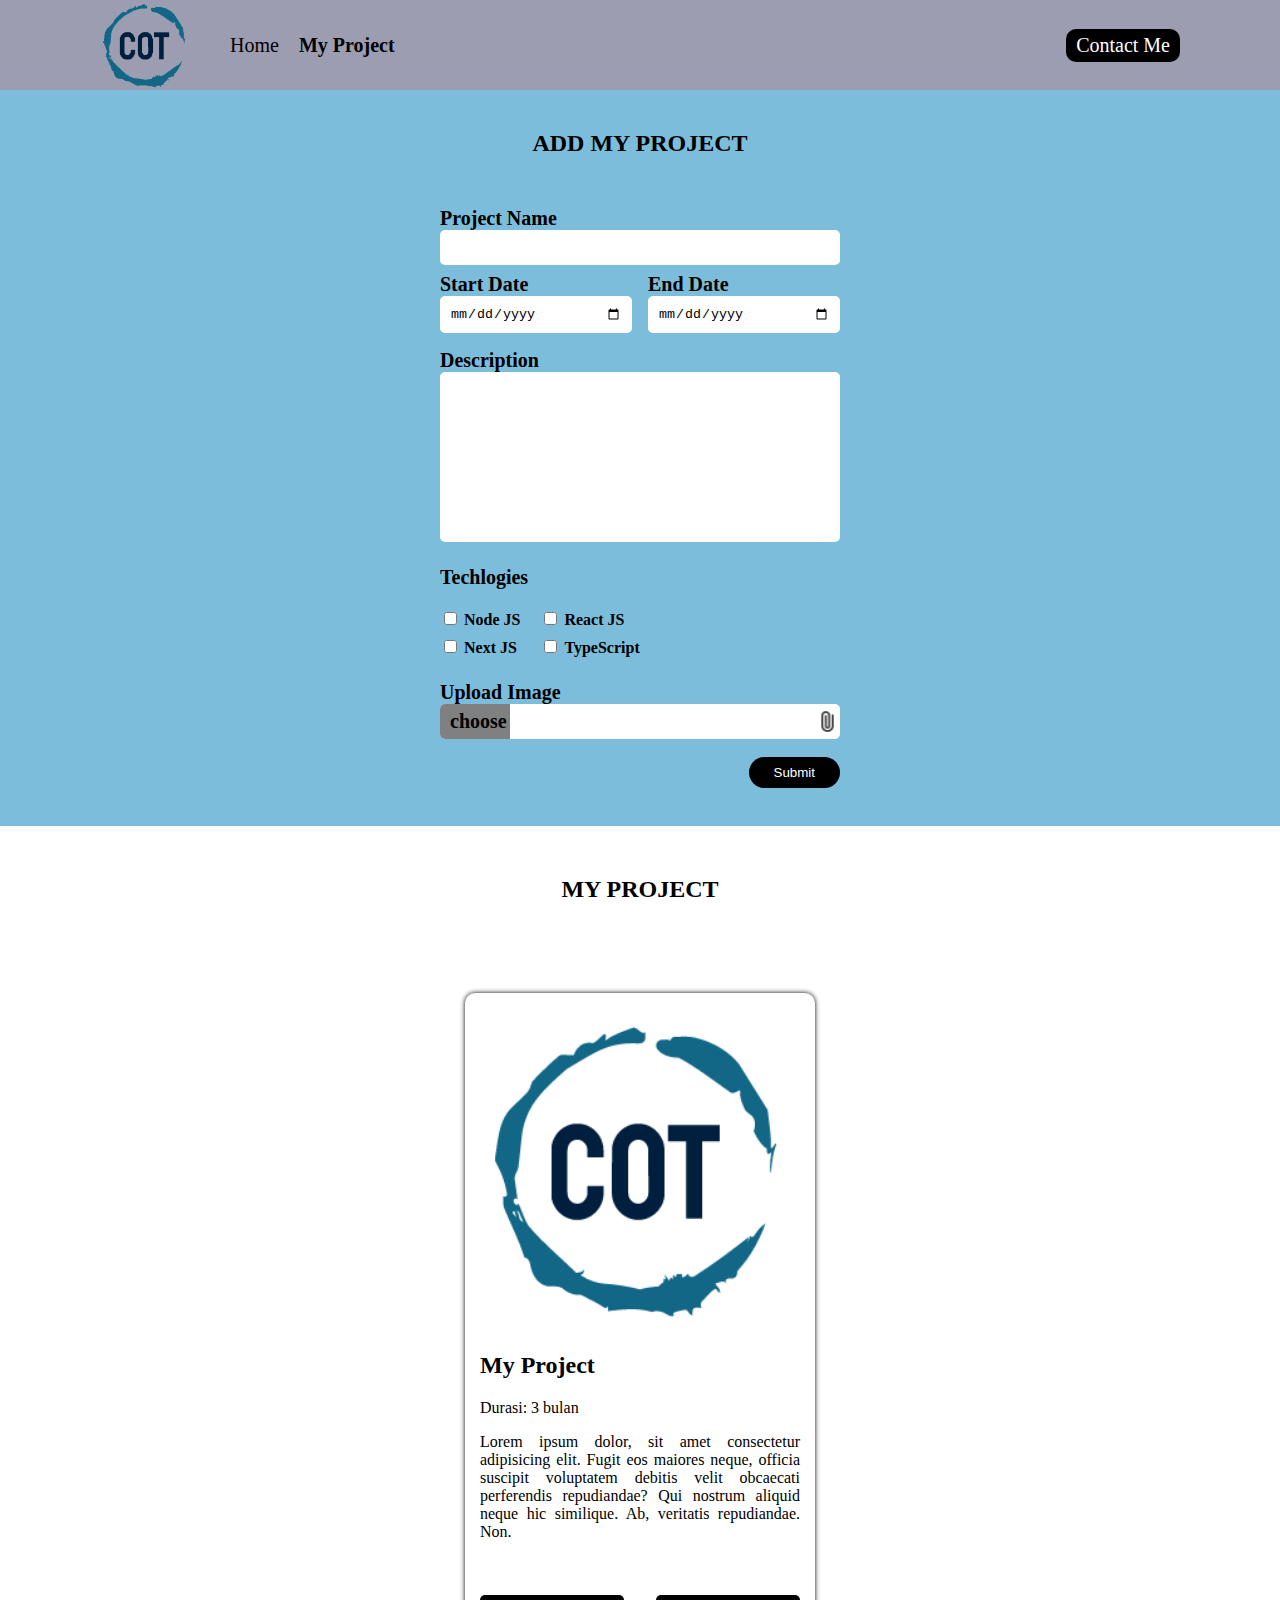
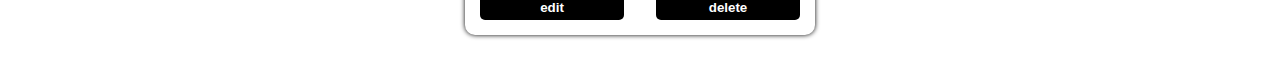
==== project.html @ 3a4a2b10 "first commit" ====
<!DOCTYPE html>
<html>

<head>
    <title>Add Project</title>
    <link rel="stylesheet" href="project.css">
    <link rel="stylesheet" href="https://cdnjs.cloudflare.com/ajax/libs/font-awesome/6.2.0/css/all.min.css"
        integrity="sha512-xh6O/CkQoPOWDdYTDqeRdPCVd1SpvCA9XXcUnZS2FmJNp1coAFzvtCN9BmamE+4aHK8yyUHUSCcJHgXloTyT2A=="
        crossorigin="anonymous" referrerpolicy="no-referrer" />
</head>

<body>

    <nav>
        <div class="nav-left">
            <img src="assets/logo.png" alt="logo">
            <ul>
                <li>
                    <a href="index.html">Home</a>
                </li>
                <li>
                    <a href="project.html" style="font-weight:bold ;">My Project</a>
                </li>
            </ul>

        </div>

        <div class="nav-right">
            <a href="contact.html">Contact Me</a>
        </div>
    </nav>

    <div class="badan">

        <h2>ADD MY PROJECT</h2>

        <form onsubmit="addProject(event)">
            <div>
                <label for="project-name">Project Name</label>
                <input type="text" id="project-name">
            </div>
            <div class="date">
                <div class="start-date">
                    <label for="start-date">Start Date</label>
                    <input type="date" id="start-date">
                </div>
                <div class="end-date">
                    <label for="end-date">End Date</label>
                    <input type="date" id="end-date">
                </div>
            </div>
            <div>
                <label for="Description">Description</label>
                <textarea class="description" name="" id="description" cols="" rows="10"></textarea>
            </div>
            <p style="font-size:20px ; 
            font-weight: bold;
            ">Techlogies</p>
            <div class="technologies">
                <div>
                    <div>
                        <input value="fa-brands fa-node-js" type="checkbox" id="node-js"> 
                        <label for="node-js">Node JS</label>
                    </div>
                    <div>
                        <input value="fa-brands fa-facebook" type="checkbox" id="next-js">
                        <label for="next-js">Next JS</label>
                    </div>
                </div>
                <div>
                    <div>
                        <input value="fa-brands fa-react" type="checkbox" id="react-js">
                        <label for="react-js">React JS</label>
                    </div>
                    <div>
                        <input value="fa-brands fa-github" type="checkbox" id="typeScript">
                        <label for="typeScript">TypeScript</label>
                    </div>
                </div>

            </div>

            <div>
                <label for="">Upload Image</label>
                <div class="upload-image">
                    <label for="input-image">
                        <p>choose</p>
                        <img src="assets/file.png" alt="">
                    </label>
                    <input type="file" hidden id="input-image">
                </div>
            </div>
            <div class="submit">
                <button>Submit</button>
            </div>
        </form>

    </div>

    <div>

        <h2 style="text-align:center;">MY PROJECT</h2>

        <div class="container" id="container">

            <a href="detail.html" class="container-post">

                <div>
                    <div class="container-image">
                        <img src="assets/cot logo.PNG" alt="Project image">
                    </div>
                    <div class="container-title">
                        <h2>My Project</h2>
                    </div>
                    <div >
                        <p class="container-duration">Durasi: 3 bulan</p>
                        <p class="container-description">Lorem ipsum dolor, sit amet consectetur adipisicing elit. Fugit eos maiores neque, officia suscipit voluptatem debitis velit obcaecati perferendis repudiandae? Qui nostrum aliquid neque hic similique. Ab, veritatis repudiandae. Non.</p>
                    </div>
                </div>
                <div class="container-icon">
                    <i class="fa-brands fa-node-js"></i>
                    <i class="fa-brands fa-android"></i>
                    <i class="fa-brands fa-react"></i>
                    <i class="fa-solid fa-mobile-phone"></i>

                </div>
                <div class="container-option">
                    <button class="container-option-left">edit</button>
                    <button class="container-option-right">delete</button>
                </div>

            </a>
            
            

        </div>

    </div>

<script src="project.js"></script>
</body>

</html>
---- project.css ----
body{
    margin: 0;
}

nav{
    display: flex;
    height: 10vh;
    background-color:rgb(157, 157, 177);
    margin: 0;
    width: 100%;
}

nav a{
    text-decoration: none;
    font-size: 20px;
}

nav img{
    width: 10vh;
    height: 10vh;
}
nav .nav-left {
    display: flex;
    flex: 50%;
    margin-left: 100px;
    align-items:center ;
}

nav .nav-left ul{
    display: flex;
    list-style-type: none;
    
}

nav .nav-left ul li {
    margin-right: 20px;
}

nav .nav-left ul li a{
    color: black;
}

nav .nav-right {
    display: flex;
    flex: 50%;
    align-items: center;
    justify-content: end;
    margin-right: 100px;
}

nav .nav-right a{
    background-color: black;
    border-radius: 10px;
    color: white;
    padding: 5px 10px;
}

.badan{
    background-color: rgb(124, 189, 219);
    margin: 0;
    padding-top:20px ;
    height: auto;
    padding-bottom: 30px;
    margin-bottom: 50px;
}
.badan h2{
    text-align: center;
    margin-bottom: 50px;
}

form {
    /* background-color: aqua; */
    width:400px ;
    margin: auto;
}

form div{
    margin-bottom: 8px;
}

#project-name, .description{
    width: 100%;
    background-color: white;
    box-sizing: border-box;
    resize: none;
}

.date{
    width: 100%;
    display: flex;
    justify-content: space-between;
}
 .start-date, .end-date{
    width: 48%;
 }

 .start-date input , .end-date input{
    width: 100%;
    box-sizing: border-box;
 }

 .technologies{
    display: flex;
    width: 100%;
 }

 .upload-image label{
    display: flex;
    justify-content: space-between;
    height: 35px;
    align-items: center;
    border-radius: 5px;
    border: none;
    background-color: white;
    padding: 0;
    cursor: pointer;
 }

 .upload-image label img{
    height: 25px;
    align-items: center;
 }

 .upload-image p{
    background-color: grey;
    width: 15%;
    margin: 0;
    justify-content: start;
    height: 100%;
    display: flex;
    align-items: center;
    border-radius: 5px 0 0 5px;
    border: none;
    padding-left: 10px;
 }

 .submit{
    width: 100%;
    display: flex;
    justify-content: end;
 }

 .submit button{
    border: none;
    background-color: black;
    color: white;
    padding: 8px 25px;
    border-radius: 20px;
    margin-top: 10px;
    cursor: pointer;

 }

 input,textarea {
    border: none;
    padding: 10px;
    border-radius: 5px;
 }

 label{
    font-weight: bold;
    font-size: 20px;
    
 }

 .technologies label{
    font-size: 16px;
 }

 .technologies div{
    padding-right: 10px;
 }

 .container{
    width: 100%;
    padding-top: 50px ;
    background-color:;
    display: flex;
    justify-content:center;
    flex-wrap: wrap;

}

.container .container-post{
    padding: 15px;
    margin: 30px;
    width: 25%;
    border: solid 1px black;
    border-radius: 10px;
    border: none;
    background-color:;
    box-shadow: 0px 0px 5px;
    margin-top: 20px;
    text-decoration: none;
    color: black;
    background-color: white;
}

.container-post .container-description{
    text-align: justify;
}

.container .container-post img{
    width: 100%;
    border-radius:10px;
    
}

.container .container-post .container-icon{
    margin: 10px 0px;
    font-size: 25px;
}

.container .container-post .container-icon i{
    margin-right: 10px;

}

.container .container-post .container-option{
    display: flex;
    justify-content: space-between;
    margin: auto;
}

.container .container-option button{
    color: white;
    background: black;
    border: none;
    border-radius: 5px;
    padding: 5px;
    width: 45%;
    font-weight: bold;
    text-align: center;
}
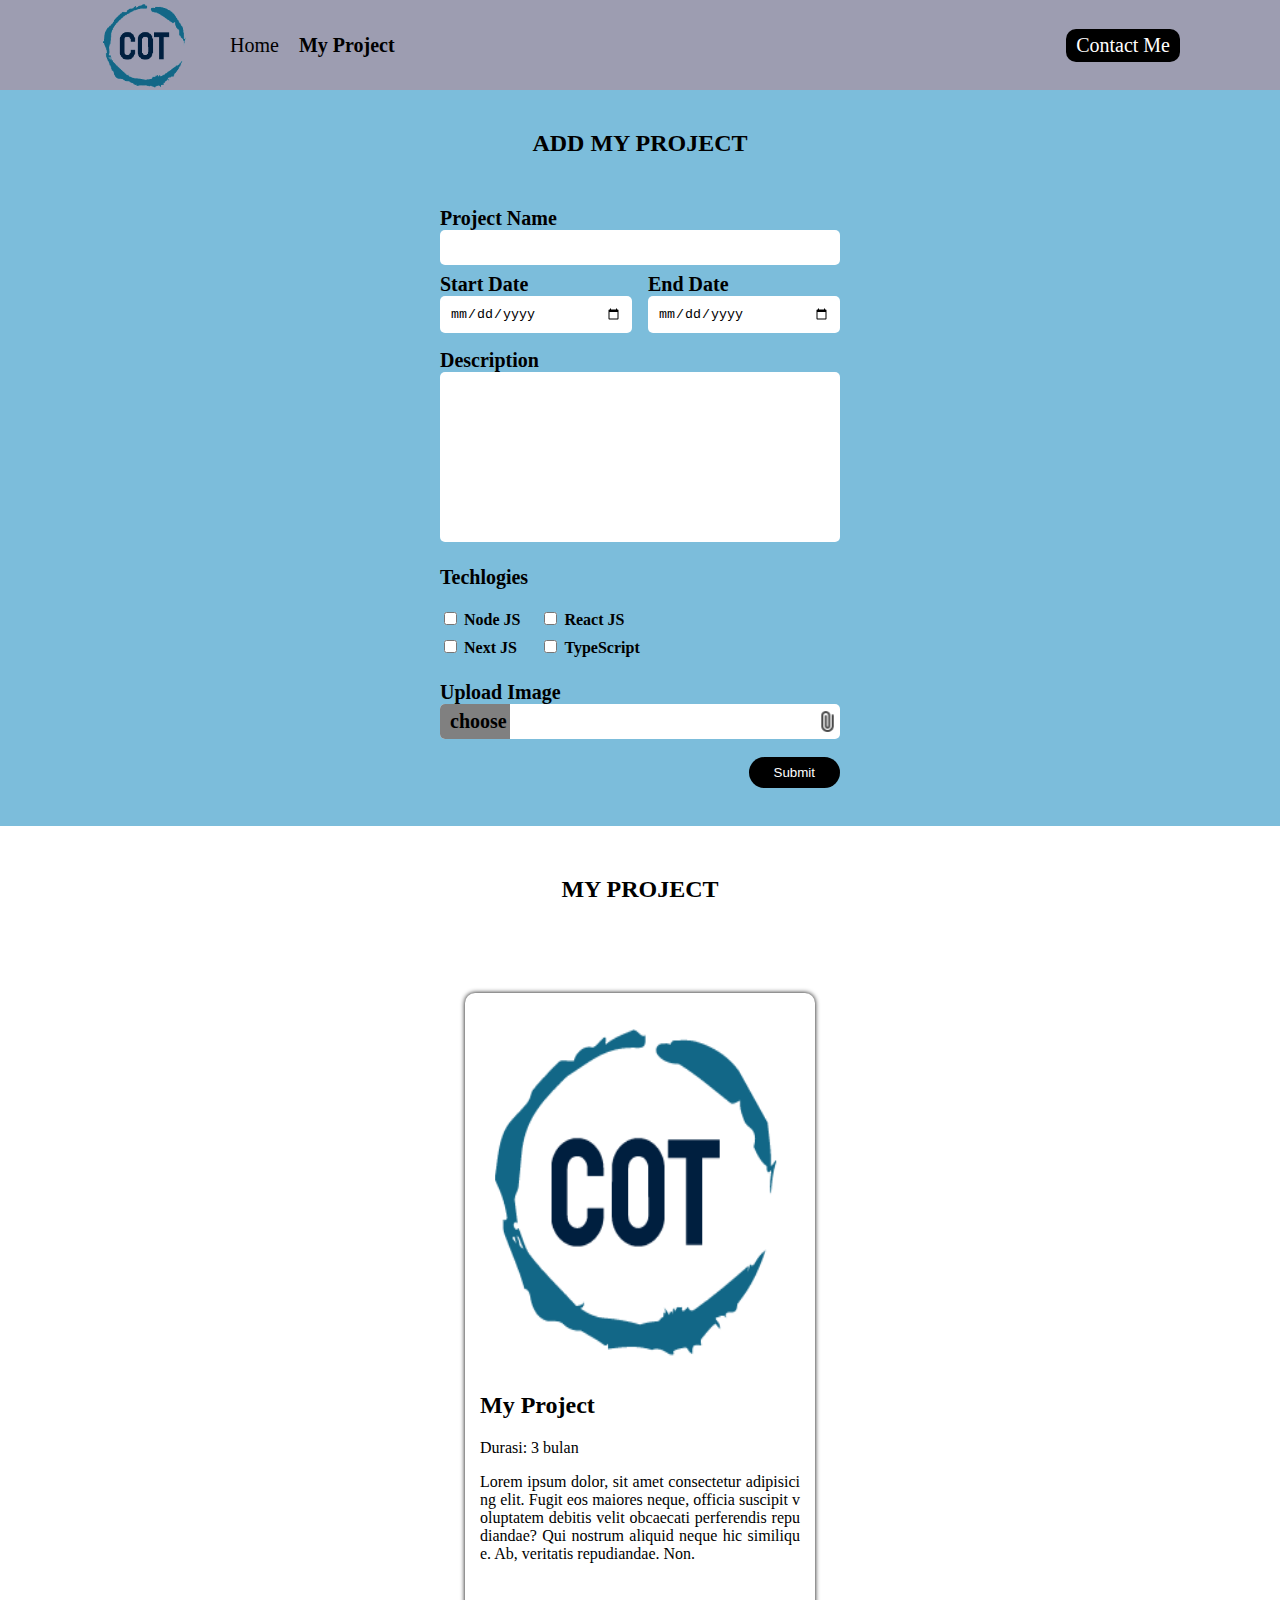
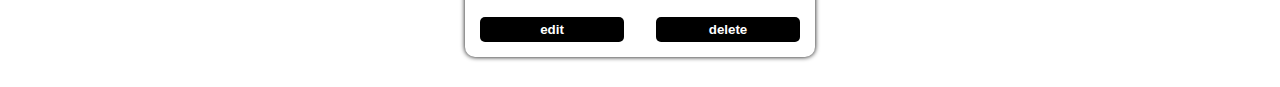
==== commit 11e6e4f1: "second commit" ====
--- a/project.html
+++ b/project.html
@@ -51,7 +51,7 @@
             </div>
             <div>
                 <label for="Description">Description</label>
-                <textarea class="description" name="" id="description" cols="" rows="10"></textarea>
+                <textarea class="description" name="" id="description" cols="20" rows="10"></textarea>
             </div>
             <p style="font-size:20px ; 
             font-weight: bold;
@@ -103,7 +103,7 @@
 
         <div class="container" id="container">
 
-            <a href="detail.html" class="container-post">
+            <a href="detail.html" class="container-post" id="container-post">
 
                 <div>
                     <div class="container-image">
--- a/project.css
+++ b/project.css
@@ -192,18 +192,21 @@
     background-color:;
     box-shadow: 0px 0px 5px;
     margin-top: 20px;
+    height: auto;
+    overflow: hidden;
+    word-break: break-all;
     text-decoration: none;
     color: black;
-    background-color: white;
 }
 
 .container-post .container-description{
-    text-align: justify;
+    text-align:justify;
 }
 
 .container .container-post img{
     width: 100%;
     border-radius:10px;
+    height: 40vh;
     
 }
 
